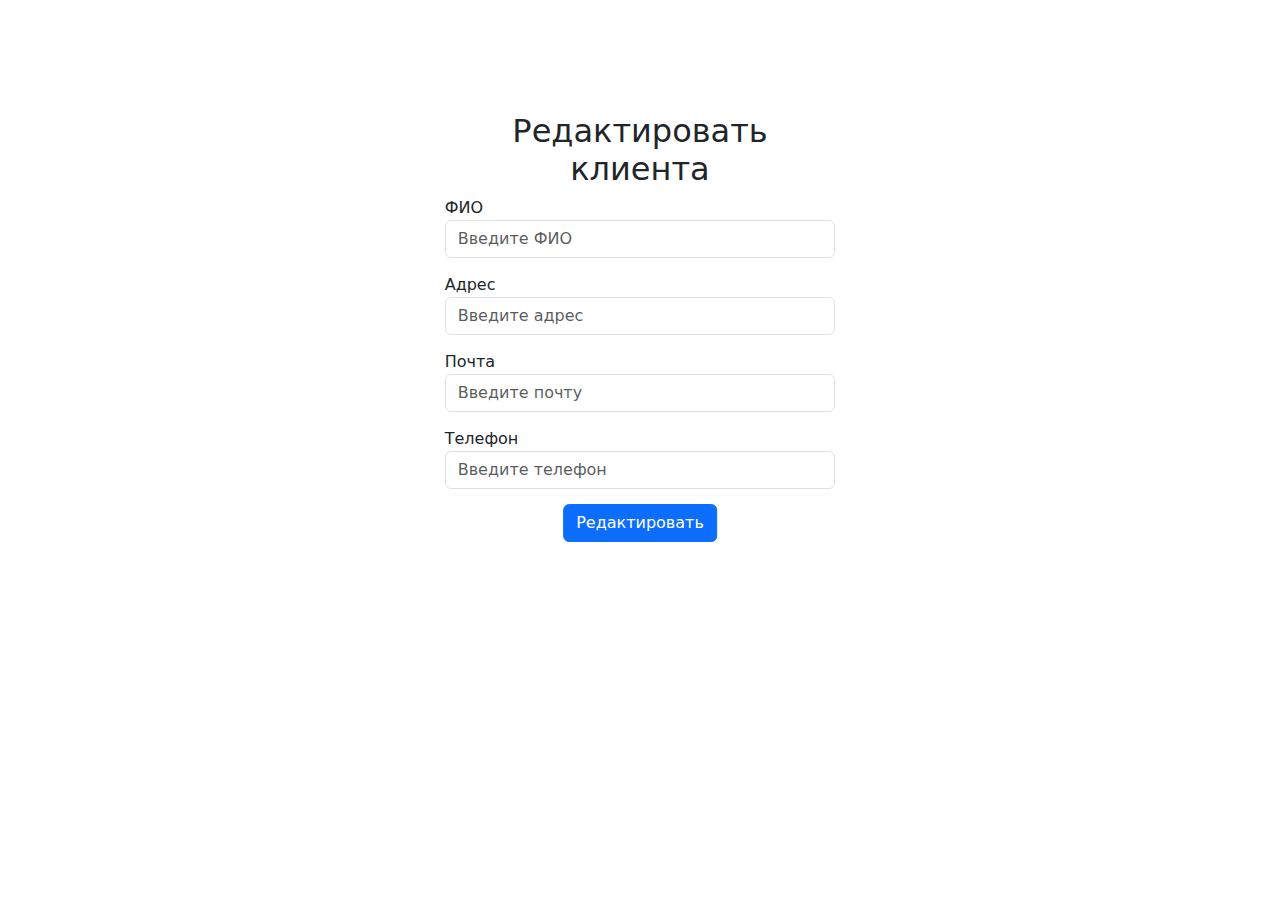
==== src/main/resources/templates/edit-form.html @ 4cd2c030 "jpa+editing+adding+deleting" ====
<!DOCTYPE html>
<html lang="en">
<head>
    <meta charset="UTF-8">
    <title>Edit</title>
</head>
<body>
<!DOCTYPE html>
<html lang="en" xmlns:th="http://www.thymeleaf.org">
<head>
    <meta charset="UTF-8">
    <title>Form</title>
    <link rel="stylesheet" href="https://cdn.jsdelivr.net/npm/bootstrap@5.0.1/dist/css/bootstrap.min.css" integrity="undefined" crossorigin="anonymous">
    <link rel="stylesheet" href="../static/css/style.css" th:href="@{/css/style.css}">
</head>
<body>
<div class="container">
    <div class="main">
        <form th:method="POST" th:action="@{/edit/{id}(id=${client.getId()})}" th:object="${client}" class="main-form">
            <h2>Редактировать клиента</h2>
            <div class="form-group">
                <label for="fio">ФИО</label>
                <input type="text" class="form-control" id="fio" minlength="2" th:field="*{fullName}" placeholder="Введите ФИО">
            </div>
            <div class="form-group">
                <label for="address">Адрес</label>
                <input type="text" class="form-control" id="address" minlength="2" th:field="*{address}" placeholder="Введите адрес">
            </div>
            <div class="form-group">
                <label for="email">Почта</label>
                <input type="email" class="form-control" id="email" th:field="*{email}" placeholder="Введите почту">
            </div>
            <div class="form-group">
                <label for="phone">Телефон</label>
                <input type="text" class="form-control" id="phone" th:field="*{phone}" pattern="^\+7(\d{10})$" placeholder="Введите телефон">
            </div>
            <button type="submit" class="btn btn-primary">Редактировать</button>
        </form>
    </div>
</div>
</body>
</html>
</body>
</html>
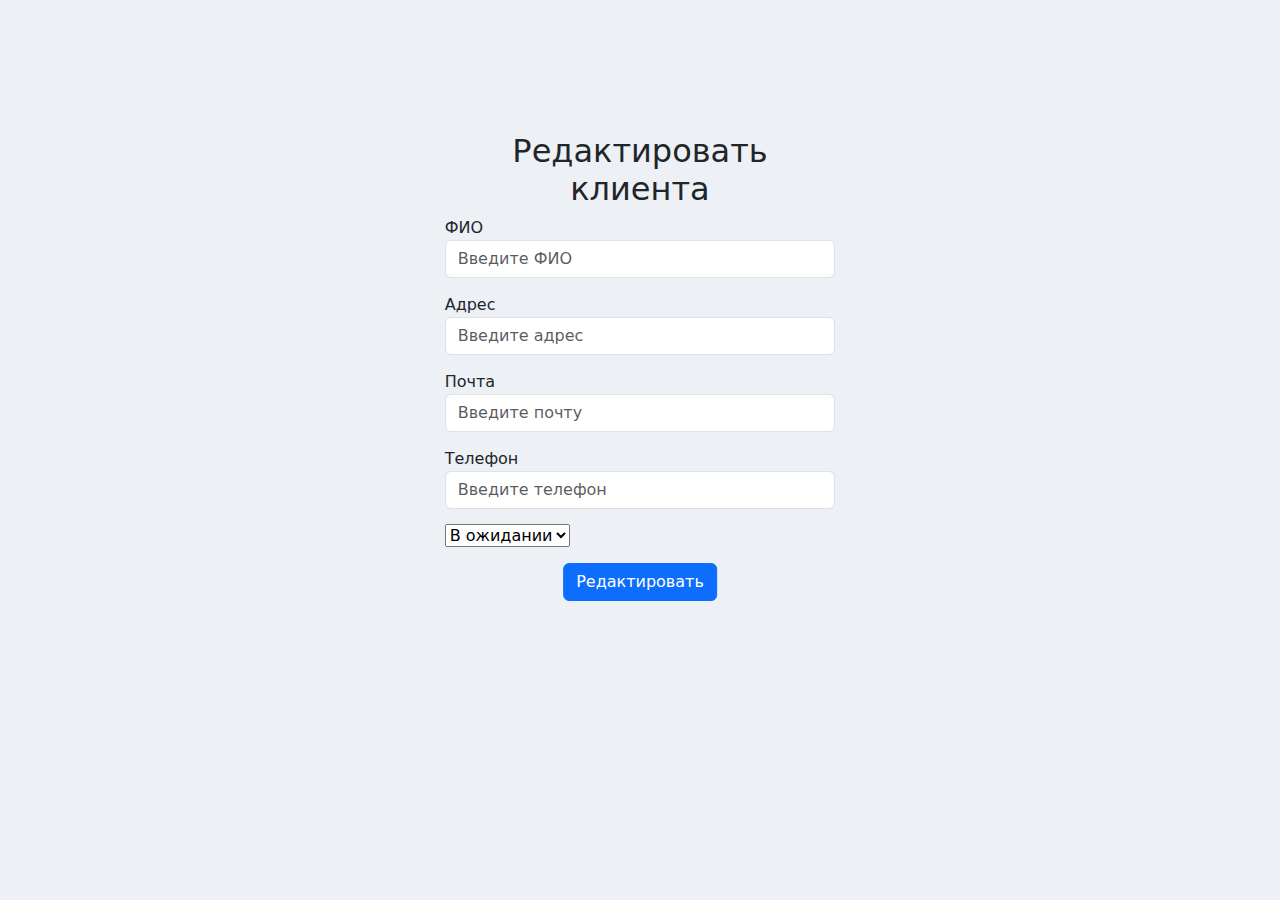
==== commit 55abb846: "file uploading" ====
--- a/src/main/resources/templates/edit-form.html
+++ b/src/main/resources/templates/edit-form.html
@@ -34,6 +34,13 @@
                 <label for="phone">Телефон</label>
                 <input type="text" class="form-control" id="phone" th:field="*{phone}" pattern="^\+7(\d{10})$" placeholder="Введите телефон">
             </div>
+            <div class="form-group">
+                <select name="status" id="status">
+                    <option value="ACCEPTED">Принято</option>
+                    <option value="REJECTED">Отказано</option>
+                    <option selected value="PENDING">В ожидании</option>
+                </select>
+            </div>
             <button type="submit" class="btn btn-primary">Редактировать</button>
         </form>
     </div>
